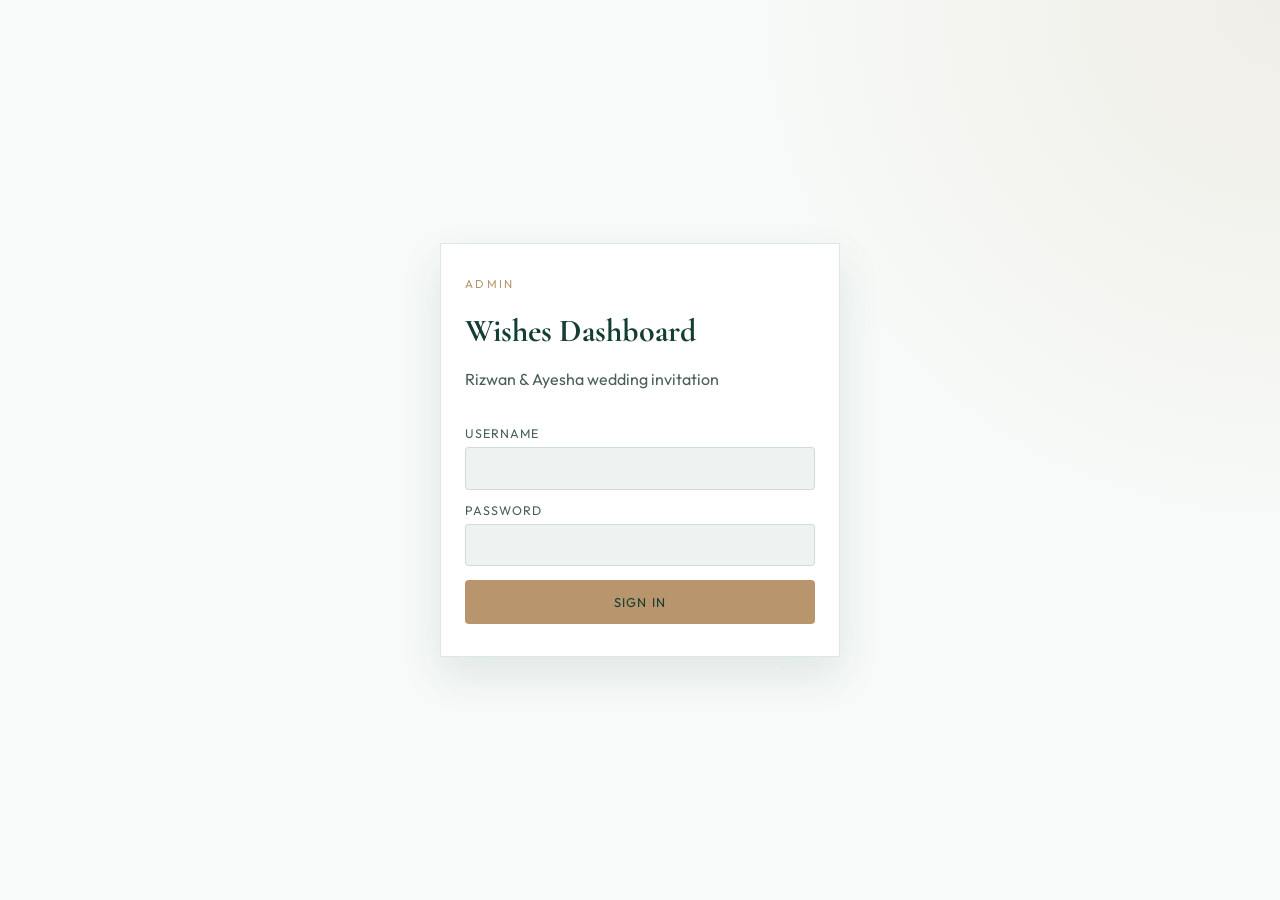
==== admin/index.html @ 2ad2b282 "Add PHP MySQL backend and admin dashboard for wedding wishes. Store guest wishes in the database and" ====
<!DOCTYPE html>
<html lang="en">
  <head>
    <meta charset="UTF-8" />
    <meta name="viewport" content="width=device-width, initial-scale=1.0" />
    <title>Wishes Dashboard — Rizwan & Ayesha</title>
    <link rel="preconnect" href="https://fonts.googleapis.com" />
    <link rel="preconnect" href="https://fonts.gstatic.com" crossorigin />
    <link
      href="https://fonts.googleapis.com/css2?family=Cormorant+Garamond:wght@600;700&family=Outfit:wght@300;400;500;600&display=swap"
      rel="stylesheet"
    />
    <link rel="stylesheet" href="admin.css" />
  </head>
  <body>
    <div id="login-view" class="login-view">
      <form id="login-form" class="login-card">
        <p class="eyebrow">Admin</p>
        <h1>Wishes Dashboard</h1>
        <p class="lead">Rizwan &amp; Ayesha wedding invitation</p>
        <label>
          Username
          <input type="text" name="username" autocomplete="username" required />
        </label>
        <label>
          Password
          <input
            type="password"
            name="password"
            autocomplete="current-password"
            required
          />
        </label>
        <button type="submit">Sign In</button>
        <p id="login-error" class="error" hidden></p>
      </form>
    </div>

    <div id="dashboard-view" class="dashboard" hidden>
      <header class="topbar">
        <div>
          <p class="eyebrow">Rizwan &amp; Ayesha</p>
          <h1>Wishes Dashboard</h1>
        </div>
        <div class="topbar__actions">
          <span id="stats" class="stats"></span>
          <button type="button" id="refresh-btn" class="btn btn--ghost">
            Refresh
          </button>
          <button type="button" id="logout-btn" class="btn btn--outline">
            Logout
          </button>
        </div>
      </header>

      <main class="content">
        <div class="filters">
          <button type="button" class="chip is-active" data-filter="all">
            All
          </button>
          <button type="button" class="chip" data-filter="pending">
            Pending reply
          </button>
          <button type="button" class="chip" data-filter="replied">
            Replied
          </button>
        </div>
        <div id="wishes-board" class="board"></div>
      </main>
    </div>

    <script src="admin.js"></script>
  </body>
</html>
---- admin/admin.css ----
:root {
  --ink: #1c2e2a;
  --ink-soft: #4a5f58;
  --mist: #eef3f1;
  --paper: #f7faf8;
  --emerald: #1f5c4b;
  --emerald-deep: #143d33;
  --gold: #b8956c;
  --line: rgba(31, 92, 75, 0.15);
  --white: #ffffff;
  --danger: #9b3b3b;
  --font-heading: "Cormorant Garamond", Georgia, serif;
  --font-body: "Outfit", system-ui, sans-serif;
}

* {
  box-sizing: border-box;
}

body {
  margin: 0;
  min-height: 100vh;
  font-family: var(--font-body);
  color: var(--ink);
  background:
    radial-gradient(circle at top right, rgba(184, 149, 108, 0.12), transparent 35%),
    var(--paper);
}

h1 {
  margin: 0;
  font-family: var(--font-heading);
  font-size: 2rem;
  color: var(--emerald-deep);
}

.eyebrow {
  margin: 0 0 0.35rem;
  text-transform: uppercase;
  letter-spacing: 0.2em;
  font-size: 0.72rem;
  color: var(--gold);
}

.lead {
  margin: 0.35rem 0 1.5rem;
  color: var(--ink-soft);
}

.login-view {
  min-height: 100vh;
  display: grid;
  place-items: center;
  padding: 1.5rem;
}

.login-card {
  width: min(400px, 100%);
  display: grid;
  gap: 0.85rem;
  padding: 2rem 1.5rem;
  background: var(--white);
  border: 1px solid var(--line);
  box-shadow: 0 18px 40px rgba(20, 61, 51, 0.1);
}

.login-card label {
  display: grid;
  gap: 0.35rem;
  font-size: 0.78rem;
  letter-spacing: 0.08em;
  text-transform: uppercase;
  color: var(--ink-soft);
}

.login-card input,
.reply-box textarea {
  width: 100%;
  padding: 0.8rem 0.9rem;
  border: 1px solid var(--line);
  border-radius: 4px;
  font: inherit;
  background: var(--mist);
  color: var(--ink);
}

.login-card button,
.btn {
  border: 1px solid transparent;
  border-radius: 4px;
  padding: 0.8rem 1rem;
  font: inherit;
  font-size: 0.8rem;
  letter-spacing: 0.08em;
  text-transform: uppercase;
  cursor: pointer;
}

.login-card button,
.btn--primary {
  background: var(--gold);
  color: var(--emerald-deep);
}

.btn--outline {
  background: transparent;
  border-color: var(--emerald);
  color: var(--emerald);
}

.btn--ghost {
  background: var(--mist);
  color: var(--emerald);
}

.btn--danger {
  background: transparent;
  border-color: var(--danger);
  color: var(--danger);
}

.error {
  margin: 0;
  color: var(--danger);
  font-size: 0.9rem;
}

.dashboard {
  min-height: 100vh;
}

.topbar {
  display: flex;
  flex-wrap: wrap;
  gap: 1rem;
  justify-content: space-between;
  align-items: center;
  padding: 1.25rem 1.5rem;
  background: rgba(247, 250, 248, 0.92);
  border-bottom: 1px solid var(--line);
  backdrop-filter: blur(10px);
  position: sticky;
  top: 0;
  z-index: 10;
}

.topbar__actions {
  display: flex;
  flex-wrap: wrap;
  gap: 0.6rem;
  align-items: center;
}

.stats {
  color: var(--ink-soft);
  font-size: 0.9rem;
  margin-right: 0.5rem;
}

.content {
  width: min(1100px, calc(100% - 2rem));
  margin: 1.5rem auto 3rem;
}

.filters {
  display: flex;
  flex-wrap: wrap;
  gap: 0.5rem;
  margin-bottom: 1rem;
}

.chip {
  border: 1px solid var(--line);
  background: var(--white);
  color: var(--ink-soft);
  border-radius: 999px;
  padding: 0.45rem 0.9rem;
  font: inherit;
  font-size: 0.8rem;
  cursor: pointer;
}

.chip.is-active {
  background: var(--emerald);
  border-color: var(--emerald);
  color: var(--white);
}

.board {
  display: grid;
  gap: 1rem;
}

.card {
  background: var(--white);
  border: 1px solid var(--line);
  padding: 1.25rem;
  display: grid;
  gap: 0.85rem;
}

.card__head {
  display: flex;
  flex-wrap: wrap;
  gap: 0.5rem 1rem;
  justify-content: space-between;
  align-items: baseline;
}

.card__name {
  font-family: var(--font-heading);
  font-size: 1.45rem;
  color: var(--emerald);
  margin: 0;
}

.card__meta {
  color: var(--ink-soft);
  font-size: 0.85rem;
}

.badge {
  display: inline-block;
  padding: 0.2rem 0.55rem;
  border-radius: 999px;
  font-size: 0.7rem;
  letter-spacing: 0.06em;
  text-transform: uppercase;
}

.badge--pending {
  background: rgba(184, 149, 108, 0.18);
  color: #8a6840;
}

.badge--replied {
  background: rgba(31, 92, 75, 0.12);
  color: var(--emerald);
}

.card__message,
.card__reply {
  margin: 0;
  color: var(--ink-soft);
  line-height: 1.6;
}

.card__reply {
  padding: 0.85rem 1rem;
  background: var(--mist);
  border-left: 3px solid var(--gold);
}

.reply-box {
  display: grid;
  gap: 0.65rem;
}

.reply-box__actions {
  display: flex;
  flex-wrap: wrap;
  gap: 0.5rem;
}

.empty {
  text-align: center;
  color: var(--ink-soft);
  padding: 2.5rem 1rem;
  border: 1px dashed var(--line);
  background: rgba(255, 255, 255, 0.6);
}

@media (max-width: 640px) {
  h1 {
    font-size: 1.6rem;
  }

  .topbar {
    align-items: flex-start;
  }
}
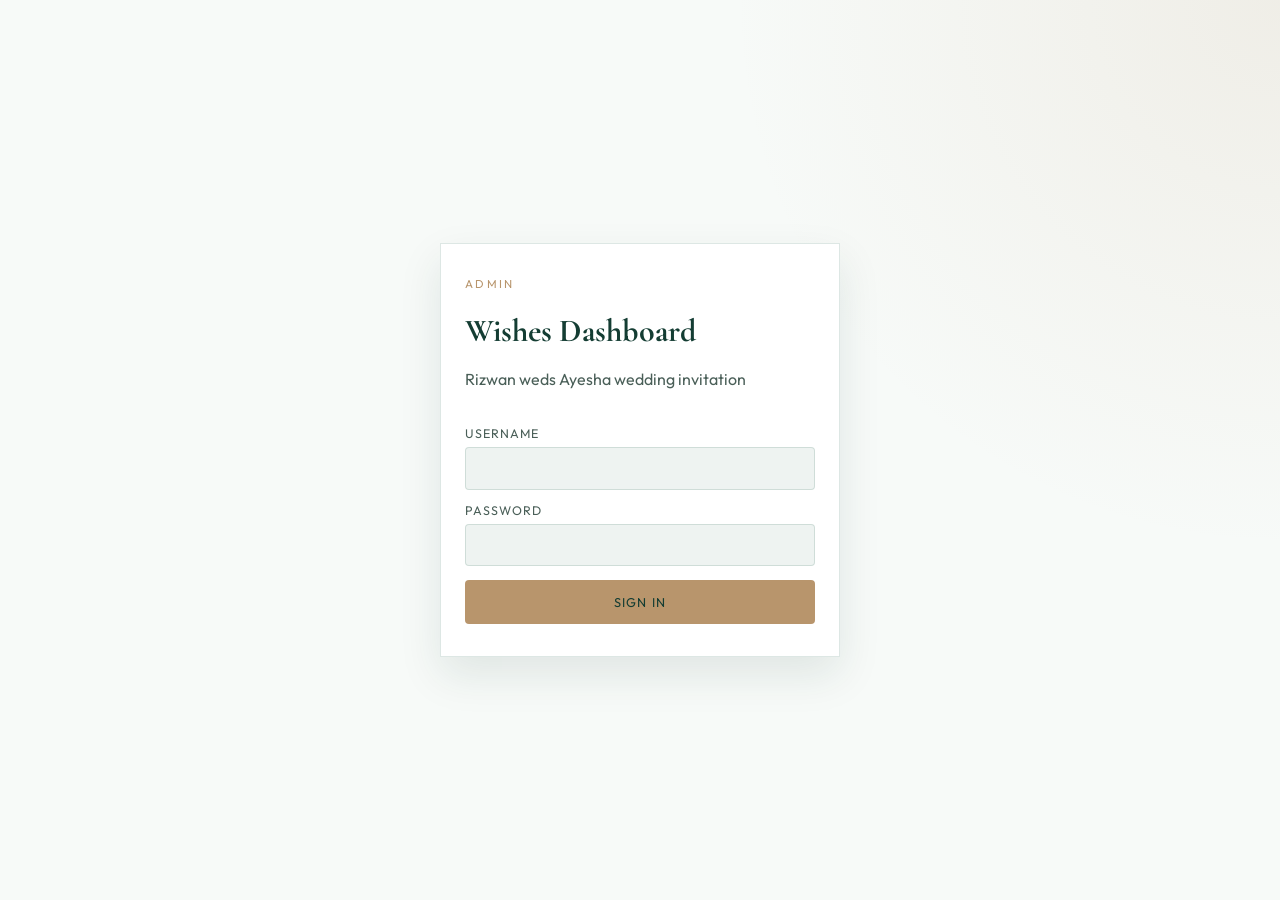
==== commit d8337546: "Hide public wishes list and rebrand to Rizwan weds Ayesha. Co-authored-by: Cursor <cursoragent@curso" ====
--- a/admin/index.html
+++ b/admin/index.html
@@ -3,12 +3,16 @@
   <head>
     <meta charset="UTF-8" />
     <meta name="viewport" content="width=device-width, initial-scale=1.0" />
-    <title>Wishes Dashboard — Rizwan & Ayesha</title>
+    <title>Dashboard — Rizwan weds Ayesha</title>
     <link rel="preconnect" href="https://fonts.googleapis.com" />
     <link rel="preconnect" href="https://fonts.gstatic.com" crossorigin />
     <link
       href="https://fonts.googleapis.com/css2?family=Cormorant+Garamond:wght@600;700&family=Outfit:wght@300;400;500;600&display=swap"
       rel="stylesheet"
+    />
+    <link
+      rel="stylesheet"
+      href="https://cdn.datatables.net/2.1.8/css/dataTables.dataTables.min.css"
     />
     <link rel="stylesheet" href="admin.css" />
   </head>
@@ -17,7 +21,7 @@
       <form id="login-form" class="login-card">
         <p class="eyebrow">Admin</p>
         <h1>Wishes Dashboard</h1>
-        <p class="lead">Rizwan &amp; Ayesha wedding invitation</p>
+        <p class="lead">Rizwan weds Ayesha wedding invitation</p>
         <label>
           Username
           <input type="text" name="username" autocomplete="username" required />
@@ -39,8 +43,8 @@
     <div id="dashboard-view" class="dashboard" hidden>
       <header class="topbar">
         <div>
-          <p class="eyebrow">Rizwan &amp; Ayesha</p>
-          <h1>Wishes Dashboard</h1>
+          <p class="eyebrow">Rizwan weds Ayesha</p>
+          <h1>Admin Dashboard</h1>
         </div>
         <div class="topbar__actions">
           <span id="stats" class="stats"></span>
@@ -54,21 +58,71 @@
       </header>
 
       <main class="content">
-        <div class="filters">
-          <button type="button" class="chip is-active" data-filter="all">
-            All
+        <div class="tabs">
+          <button type="button" class="tab is-active" data-tab="wishes">
+            Wishes
           </button>
-          <button type="button" class="chip" data-filter="pending">
-            Pending reply
-          </button>
-          <button type="button" class="chip" data-filter="replied">
-            Replied
+          <button type="button" class="tab" data-tab="links">
+            Invite Links
           </button>
         </div>
-        <div id="wishes-board" class="board"></div>
+
+        <section id="tab-wishes" class="tab-panel">
+          <div class="filters">
+            <button type="button" class="chip is-active" data-filter="all">
+              All
+            </button>
+            <button type="button" class="chip" data-filter="pending">
+              Pending reply
+            </button>
+            <button type="button" class="chip" data-filter="replied">
+              Replied
+            </button>
+          </div>
+          <div id="wishes-board" class="board"></div>
+        </section>
+
+        <section id="tab-links" class="tab-panel" hidden>
+          <form id="create-link-form" class="link-form">
+            <div class="link-form__fields">
+              <label>
+                Guest Name
+                <input
+                  type="text"
+                  name="guest_name"
+                  id="guest-name"
+                  placeholder="e.g. Mahad Khan Chugtai"
+                  required
+                  maxlength="160"
+                />
+              </label>
+              <button type="submit" class="btn btn--primary">
+                Create Link
+              </button>
+            </div>
+            <p id="link-form-note" class="form-note" hidden></p>
+          </form>
+
+          <div class="table-card">
+            <table id="links-table" class="display" style="width: 100%">
+              <thead>
+                <tr>
+                  <th>#</th>
+                  <th>Guest Name</th>
+                  <th>Invite Link</th>
+                  <th>Created</th>
+                  <th>Actions</th>
+                </tr>
+              </thead>
+              <tbody></tbody>
+            </table>
+          </div>
+        </section>
       </main>
     </div>
 
+    <script src="https://code.jquery.com/jquery-3.7.1.min.js"></script>
+    <script src="https://cdn.datatables.net/2.1.8/js/dataTables.min.js"></script>
     <script src="admin.js"></script>
   </body>
 </html>
--- a/admin/admin.css
+++ b/admin/admin.css
@@ -54,6 +54,15 @@
   padding: 1.5rem;
 }
 
+.login-view[hidden],
+#dashboard-view[hidden] {
+  display: none !important;
+}
+
+.dashboard:not([hidden]) {
+  display: block;
+}
+
 .login-card {
   width: min(400px, 100%);
   display: grid;
@@ -270,6 +279,110 @@
   background: rgba(255, 255, 255, 0.6);
 }
 
+.tabs {
+  display: flex;
+  gap: 0.5rem;
+  margin-bottom: 1.25rem;
+  flex-wrap: wrap;
+}
+
+.tab {
+  border: 1px solid var(--line);
+  background: var(--white);
+  color: var(--ink-soft);
+  border-radius: 4px;
+  padding: 0.65rem 1rem;
+  font: inherit;
+  font-size: 0.8rem;
+  letter-spacing: 0.08em;
+  text-transform: uppercase;
+  cursor: pointer;
+}
+
+.tab.is-active {
+  background: var(--emerald);
+  border-color: var(--emerald);
+  color: var(--white);
+}
+
+.tab-panel[hidden] {
+  display: none !important;
+}
+
+.link-form {
+  margin-bottom: 1.25rem;
+  padding: 1.25rem;
+  background: var(--white);
+  border: 1px solid var(--line);
+}
+
+.link-form__fields {
+  display: flex;
+  flex-wrap: wrap;
+  gap: 0.75rem;
+  align-items: end;
+}
+
+.link-form label {
+  flex: 1 1 260px;
+  display: grid;
+  gap: 0.35rem;
+  font-size: 0.75rem;
+  letter-spacing: 0.08em;
+  text-transform: uppercase;
+  color: var(--ink-soft);
+}
+
+.link-form input {
+  width: 100%;
+  padding: 0.8rem 0.9rem;
+  border: 1px solid var(--line);
+  border-radius: 4px;
+  font: inherit;
+  background: var(--mist);
+  color: var(--ink);
+}
+
+.form-note {
+  margin: 0.75rem 0 0;
+  color: var(--emerald);
+  font-size: 0.9rem;
+  word-break: break-all;
+}
+
+.table-card {
+  padding: 1rem;
+  background: var(--white);
+  border: 1px solid var(--line);
+  overflow-x: auto;
+}
+
+.table-actions {
+  display: flex;
+  flex-wrap: wrap;
+  gap: 0.4rem;
+}
+
+.btn--small {
+  padding: 0.45rem 0.7rem;
+  font-size: 0.7rem;
+  text-decoration: none;
+  display: inline-flex;
+  align-items: center;
+}
+
+#links-table a {
+  color: var(--emerald);
+  word-break: break-all;
+}
+
+div.dt-container .dt-search input {
+  border: 1px solid var(--line);
+  border-radius: 4px;
+  padding: 0.4rem 0.6rem;
+  font: inherit;
+}
+
 @media (max-width: 640px) {
   h1 {
     font-size: 1.6rem;
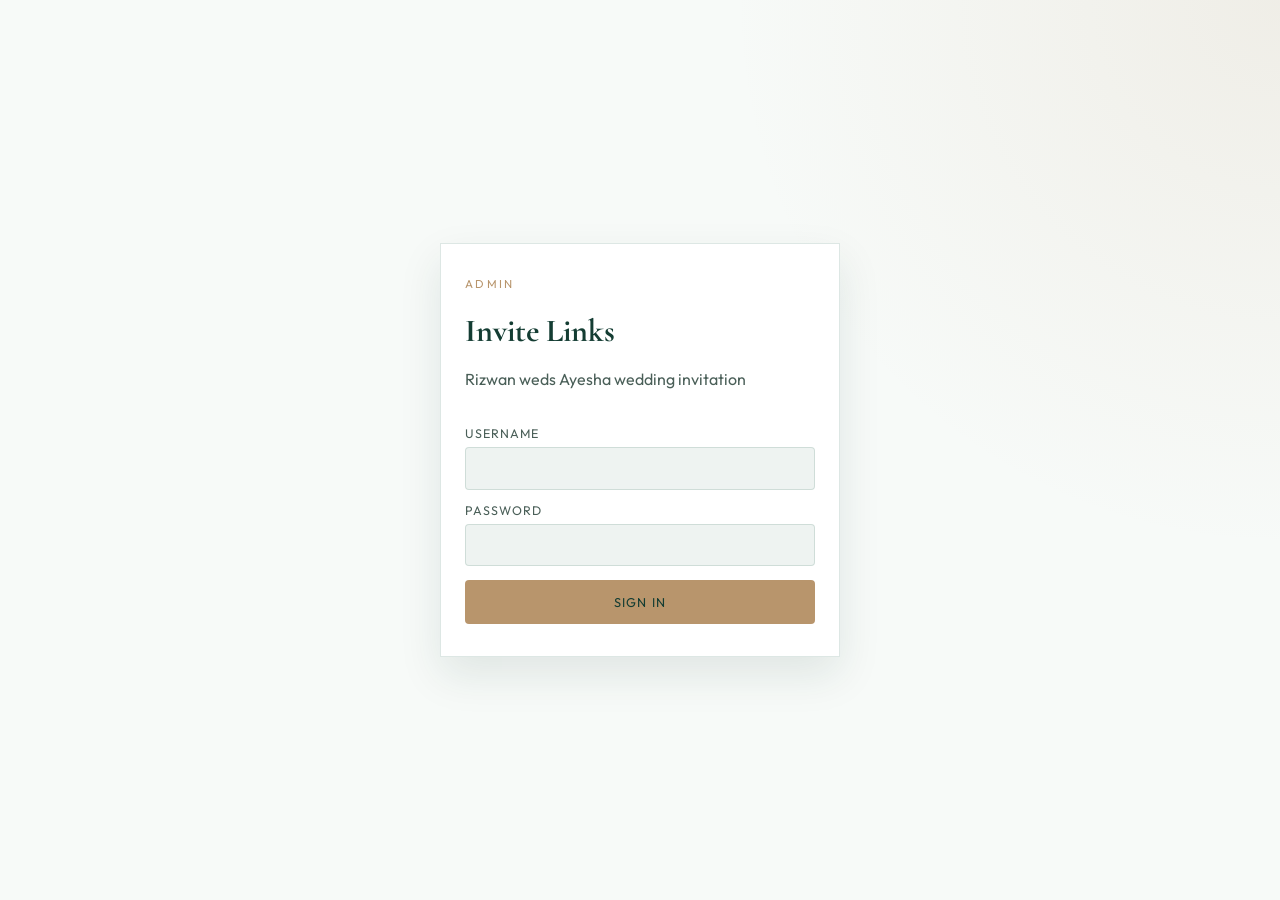
==== commit f276d716: "Fix UUID invite guest name display and simplify admin to invite links. Use absolute guest API path w" ====
--- a/admin/index.html
+++ b/admin/index.html
@@ -3,7 +3,7 @@
   <head>
     <meta charset="UTF-8" />
     <meta name="viewport" content="width=device-width, initial-scale=1.0" />
-    <title>Dashboard — Rizwan weds Ayesha</title>
+    <title>Invite Links — Rizwan weds Ayesha</title>
     <link rel="preconnect" href="https://fonts.googleapis.com" />
     <link rel="preconnect" href="https://fonts.gstatic.com" crossorigin />
     <link
@@ -20,7 +20,7 @@
     <div id="login-view" class="login-view">
       <form id="login-form" class="login-card">
         <p class="eyebrow">Admin</p>
-        <h1>Wishes Dashboard</h1>
+        <h1>Invite Links</h1>
         <p class="lead">Rizwan weds Ayesha wedding invitation</p>
         <label>
           Username
@@ -44,7 +44,7 @@
       <header class="topbar">
         <div>
           <p class="eyebrow">Rizwan weds Ayesha</p>
-          <h1>Admin Dashboard</h1>
+          <h1>Invite Links</h1>
         </div>
         <div class="topbar__actions">
           <span id="stats" class="stats"></span>
@@ -58,31 +58,7 @@
       </header>
 
       <main class="content">
-        <div class="tabs">
-          <button type="button" class="tab is-active" data-tab="wishes">
-            Wishes
-          </button>
-          <button type="button" class="tab" data-tab="links">
-            Invite Links
-          </button>
-        </div>
-
-        <section id="tab-wishes" class="tab-panel">
-          <div class="filters">
-            <button type="button" class="chip is-active" data-filter="all">
-              All
-            </button>
-            <button type="button" class="chip" data-filter="pending">
-              Pending reply
-            </button>
-            <button type="button" class="chip" data-filter="replied">
-              Replied
-            </button>
-          </div>
-          <div id="wishes-board" class="board"></div>
-        </section>
-
-        <section id="tab-links" class="tab-panel" hidden>
+        <section id="tab-links" class="tab-panel">
           <form id="create-link-form" class="link-form">
             <div class="link-form__fields">
               <label>
@@ -91,7 +67,7 @@
                   type="text"
                   name="guest_name"
                   id="guest-name"
-                  placeholder="e.g. Mahad Khan Chugtai"
+                  placeholder="e.g. Moin Sarwar"
                   required
                   maxlength="160"
                 />
